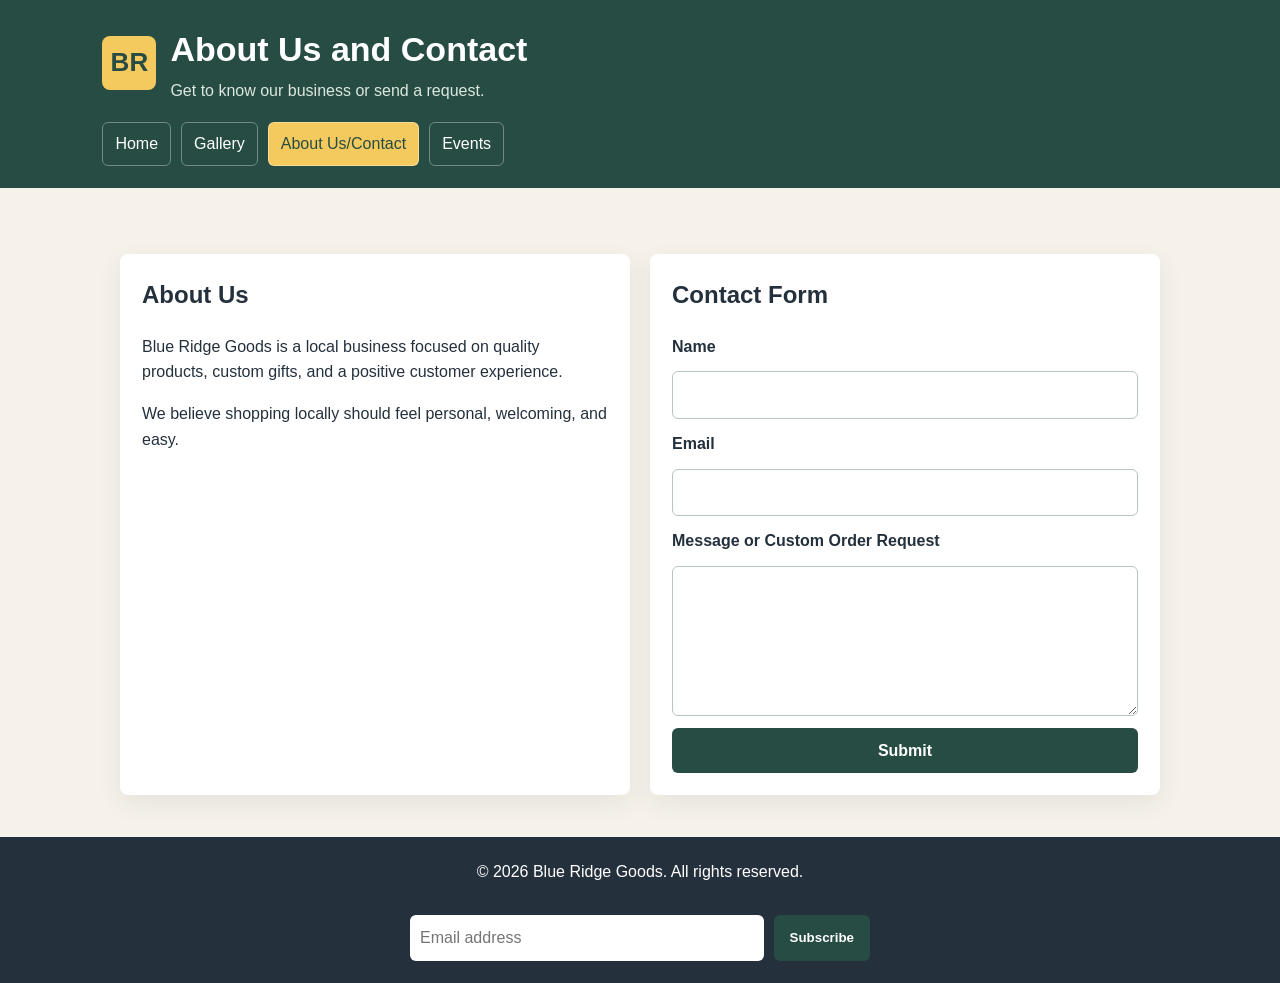
==== contact.html @ d957c25d "add javascript alert interactions" ====
<!DOCTYPE html>
<html>
<head>
  <title>Blue Ridge Goods - About Us/Contact</title>
  <link rel="stylesheet" href="style.css">
</head>
<body>

<header>
  <div class="brand">
    <div class="logo">BR</div>
    <div>
      <h1>About Us and Contact</h1>
      <p class="tagline">Get to know our business or send a request.</p>
    </div>
  </div>

  <nav>
    <a href="index.html">Home</a>
    <a href="gallery.html">Gallery</a>
    <a class="active" href="contact.html">About Us/Contact</a>
    <a href="custom.html">Events</a>
  </nav>
</header>

<main>
  <section class="grid">
    <article class="card">
      <h2>About Us</h2>
      <p>Blue Ridge Goods is a local business focused on quality products, custom gifts, and a positive customer experience.</p>
      <p>We believe shopping locally should feel personal, welcoming, and easy.</p>
    </article>

    <article class="card">
      <h2>Contact Form</h2>

      <form id="contact-form">
        <label for="name">Name</label>
        <input id="name" type="text" name="name" required>

        <label for="email">Email</label>
        <input id="email" type="email" name="email" required>

        <label for="message">Message or Custom Order Request</label>
        <textarea id="message" name="message" rows="5" required></textarea>

        <input type="submit" value="Submit">
      </form>
    </article>
  </section>
</main>

<footer>
  <div class="footer-content">
    <p>&copy; 2026 Blue Ridge Goods. All rights reserved.</p>
    <div class="subscribe-form">
      <input type="email" placeholder="Email address" aria-label="Email address">
      <button class="subscribe-button" type="button">Subscribe</button>
    </div>
  </div>
</footer>

<script src="script.js"></script>
</body>
</html>
---- style.css ----
* {
  box-sizing: border-box;
}

body {
  margin: 0;
  font-family: Arial, Helvetica, sans-serif;
  color: #24313d;
  background: #f6f2ea;
  line-height: 1.6;
}

header {
  background: #274c43;
  color: white;
  padding: 22px 8%;
}

.brand {
  display: flex;
  align-items: center;
  gap: 14px;
  margin-bottom: 18px;
}

.logo {
  width: 54px;
  height: 54px;
  display: grid;
  place-items: center;
  border-radius: 8px;
  background: #f4c95d;
  color: #274c43;
  font-size: 26px;
  font-weight: bold;
}

h1,
h2,
h3,
p {
  margin-top: 0;
}

h1 {
  margin-bottom: 2px;
  font-size: 34px;
}

.tagline {
  margin: 0;
  color: #dce8df;
}

nav {
  display: flex;
  flex-wrap: wrap;
  gap: 10px;
}

nav a {
  color: white;
  text-decoration: none;
  padding: 8px 12px;
  border: 1px solid rgba(255, 255, 255, 0.35);
  border-radius: 6px;
}

nav a:hover,
nav a.active {
  background: #f4c95d;
  color: #274c43;
}

main {
  width: min(1040px, 88%);
  margin: 0 auto;
  padding: 42px 0;
}

.hero {
  padding: 40px;
  border-radius: 8px;
  background: white;
  box-shadow: 0 8px 24px rgba(36, 49, 61, 0.08);
}

.hero h2 {
  font-size: 36px;
  line-height: 1.15;
  color: #274c43;
}

.grid {
  display: grid;
  grid-template-columns: repeat(auto-fit, minmax(220px, 1fr));
  gap: 20px;
  margin-top: 24px;
}

.card {
  background: white;
  border-radius: 8px;
  padding: 22px;
  box-shadow: 0 8px 24px rgba(36, 49, 61, 0.08);
}

.product-art {
  height: 150px;
  border-radius: 8px;
  margin-bottom: 16px;
  background: linear-gradient(135deg, #f4c95d, #7aa095);
}

.product-art.basket {
  background: linear-gradient(135deg, #d46a5b, #f4c95d);
}

.product-art.candle {
  background: linear-gradient(135deg, #7aa095, #f6f2ea);
}

.price {
  color: #5f746d;
  font-weight: bold;
}

button,
input[type="submit"] {
  border: 0;
  border-radius: 6px;
  background: #274c43;
  color: white;
  padding: 10px 16px;
  font-weight: bold;
  cursor: pointer;
}

button:hover,
input[type="submit"]:hover {
  background: #1d3932;
}

.footer-content {
  display: grid;
  gap: 14px;
  justify-items: center;
}

.subscribe-form {
  display: flex;
  flex-wrap: wrap;
  justify-content: center;
  gap: 10px;
  width: min(460px, 100%);
}

.subscribe-form input {
  flex: 1 1 220px;
  border: 0;
}

.gallery-actions {
  display: flex;
  flex-wrap: wrap;
  gap: 12px;
  margin-top: 24px;
}

.secondary-button {
  background: #7aa095;
}

.secondary-button:hover {
  background: #5f8278;
}

form {
  display: grid;
  gap: 12px;
}

label {
  font-weight: bold;
}

input,
textarea {
  width: 100%;
  padding: 10px;
  border: 1px solid #b8c5bf;
  border-radius: 6px;
  font: inherit;
}

footer {
  text-align: center;
  padding: 22px;
  background: #24313d;
  color: white;
}

@media (max-width: 620px) {
  header,
  main {
    width: 100%;
  }

  header {
    padding: 20px;
  }

  main {
    padding: 28px 20px;
  }

  .hero {
    padding: 24px;
  }

  h1 {
    font-size: 28px;
  }

  .hero h2 {
    font-size: 30px;
  }
}
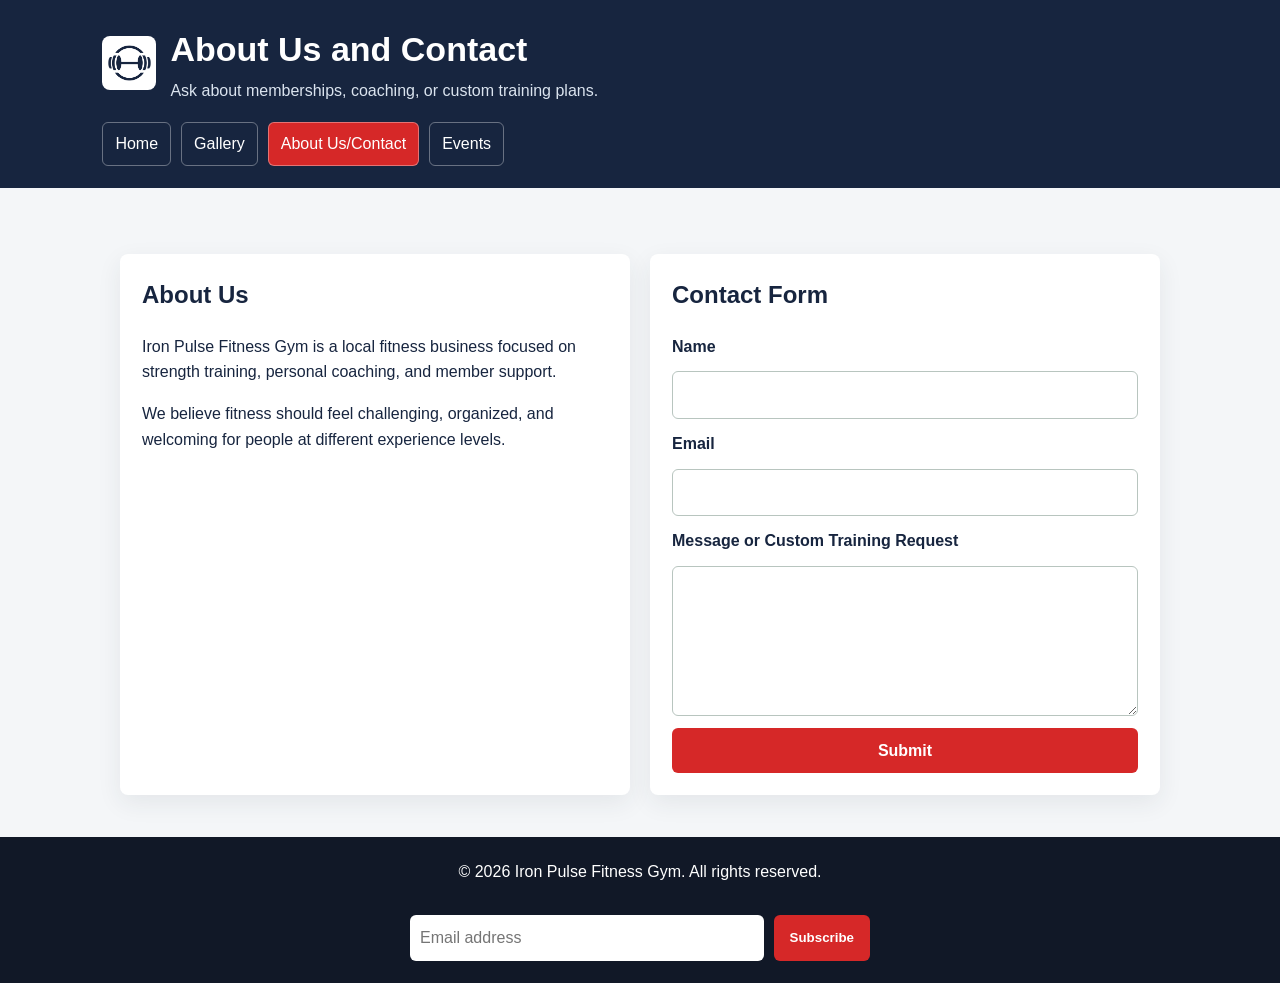
==== commit af6e6e45: "align final project with fitness gym client" ====
--- a/contact.html
+++ b/contact.html
@@ -1,17 +1,17 @@
 <!DOCTYPE html>
 <html>
 <head>
-  <title>Blue Ridge Goods - About Us/Contact</title>
+  <title>Iron Pulse Fitness Gym - About Us/Contact</title>
   <link rel="stylesheet" href="style.css">
 </head>
 <body>
 
 <header>
   <div class="brand">
-    <div class="logo">BR</div>
+    <img class="logo" src="logo.png" alt="Iron Pulse Fitness Gym logo">
     <div>
       <h1>About Us and Contact</h1>
-      <p class="tagline">Get to know our business or send a request.</p>
+      <p class="tagline">Ask about memberships, coaching, or custom training plans.</p>
     </div>
   </div>
 
@@ -27,8 +27,8 @@
   <section class="grid">
     <article class="card">
       <h2>About Us</h2>
-      <p>Blue Ridge Goods is a local business focused on quality products, custom gifts, and a positive customer experience.</p>
-      <p>We believe shopping locally should feel personal, welcoming, and easy.</p>
+      <p>Iron Pulse Fitness Gym is a local fitness business focused on strength training, personal coaching, and member support.</p>
+      <p>We believe fitness should feel challenging, organized, and welcoming for people at different experience levels.</p>
     </article>
 
     <article class="card">
@@ -41,7 +41,7 @@
         <label for="email">Email</label>
         <input id="email" type="email" name="email" required>
 
-        <label for="message">Message or Custom Order Request</label>
+        <label for="message">Message or Custom Training Request</label>
         <textarea id="message" name="message" rows="5" required></textarea>
 
         <input type="submit" value="Submit">
@@ -52,11 +52,11 @@
 
 <footer>
   <div class="footer-content">
-    <p>&copy; 2026 Blue Ridge Goods. All rights reserved.</p>
-    <div class="subscribe-form">
-      <input type="email" placeholder="Email address" aria-label="Email address">
-      <button class="subscribe-button" type="button">Subscribe</button>
-    </div>
+    <p>&copy; 2026 Iron Pulse Fitness Gym. All rights reserved.</p>
+    <form class="subscribe-form">
+      <input type="email" placeholder="Email address" aria-label="Email address" required>
+      <button class="subscribe-button" type="submit">Subscribe</button>
+    </form>
   </div>
 </footer>
 
--- a/style.css
+++ b/style.css
@@ -5,13 +5,13 @@
 body {
   margin: 0;
   font-family: Arial, Helvetica, sans-serif;
-  color: #24313d;
-  background: #f6f2ea;
+  color: #17253f;
+  background: #f4f6f8;
   line-height: 1.6;
 }
 
 header {
-  background: #274c43;
+  background: #17253f;
   color: white;
   padding: 22px 8%;
 }
@@ -26,13 +26,11 @@
 .logo {
   width: 54px;
   height: 54px;
-  display: grid;
-  place-items: center;
-  border-radius: 8px;
-  background: #f4c95d;
-  color: #274c43;
-  font-size: 26px;
-  font-weight: bold;
+  display: block;
+  border-radius: 8px;
+  background: white;
+  object-fit: contain;
+  padding: 5px;
 }
 
 h1,
@@ -49,7 +47,7 @@
 
 .tagline {
   margin: 0;
-  color: #dce8df;
+  color: #dbe4ef;
 }
 
 nav {
@@ -68,8 +66,8 @@
 
 nav a:hover,
 nav a.active {
-  background: #f4c95d;
-  color: #274c43;
+  background: #d62828;
+  color: white;
 }
 
 main {
@@ -88,7 +86,7 @@
 .hero h2 {
   font-size: 36px;
   line-height: 1.15;
-  color: #274c43;
+  color: #17253f;
 }
 
 .grid {
@@ -109,19 +107,19 @@
   height: 150px;
   border-radius: 8px;
   margin-bottom: 16px;
-  background: linear-gradient(135deg, #f4c95d, #7aa095);
-}
-
-.product-art.basket {
-  background: linear-gradient(135deg, #d46a5b, #f4c95d);
+  background: linear-gradient(135deg, #17253f, #39b54a);
+}
+
+.product-art.training {
+  background: linear-gradient(135deg, #d62828, #17253f);
 }
 
 .product-art.candle {
-  background: linear-gradient(135deg, #7aa095, #f6f2ea);
+  background: linear-gradient(135deg, #39b54a, #f4f6f8);
 }
 
 .price {
-  color: #5f746d;
+  color: #1d7f33;
   font-weight: bold;
 }
 
@@ -129,7 +127,7 @@
 input[type="submit"] {
   border: 0;
   border-radius: 6px;
-  background: #274c43;
+  background: #d62828;
   color: white;
   padding: 10px 16px;
   font-weight: bold;
@@ -138,7 +136,7 @@
 
 button:hover,
 input[type="submit"]:hover {
-  background: #1d3932;
+  background: #a61f1f;
 }
 
 .footer-content {
@@ -167,12 +165,63 @@
   margin-top: 24px;
 }
 
+.modal {
+  display: none;
+  position: fixed;
+  inset: 0;
+  z-index: 10;
+  align-items: center;
+  justify-content: center;
+  padding: 20px;
+  background: rgba(36, 49, 61, 0.55);
+}
+
+.modal.show {
+  display: flex;
+}
+
+.modal-content {
+  width: min(560px, 100%);
+  max-height: 86vh;
+  overflow: auto;
+  background: white;
+  border-radius: 8px;
+  padding: 24px;
+  box-shadow: 0 16px 36px rgba(36, 49, 61, 0.25);
+}
+
+.modal-header {
+  display: flex;
+  align-items: center;
+  justify-content: space-between;
+  gap: 16px;
+}
+
+.icon-button {
+  width: 38px;
+  height: 38px;
+  padding: 0;
+}
+
+.cart-list {
+  padding-left: 20px;
+}
+
+.cart-list li {
+  margin-bottom: 8px;
+}
+
+.cart-total {
+  color: #17253f;
+  font-weight: bold;
+}
+
 .secondary-button {
-  background: #7aa095;
+  background: #17253f;
 }
 
 .secondary-button:hover {
-  background: #5f8278;
+  background: #0f1a2d;
 }
 
 form {
@@ -196,7 +245,7 @@
 footer {
   text-align: center;
   padding: 22px;
-  background: #24313d;
+  background: #111827;
   color: white;
 }
 
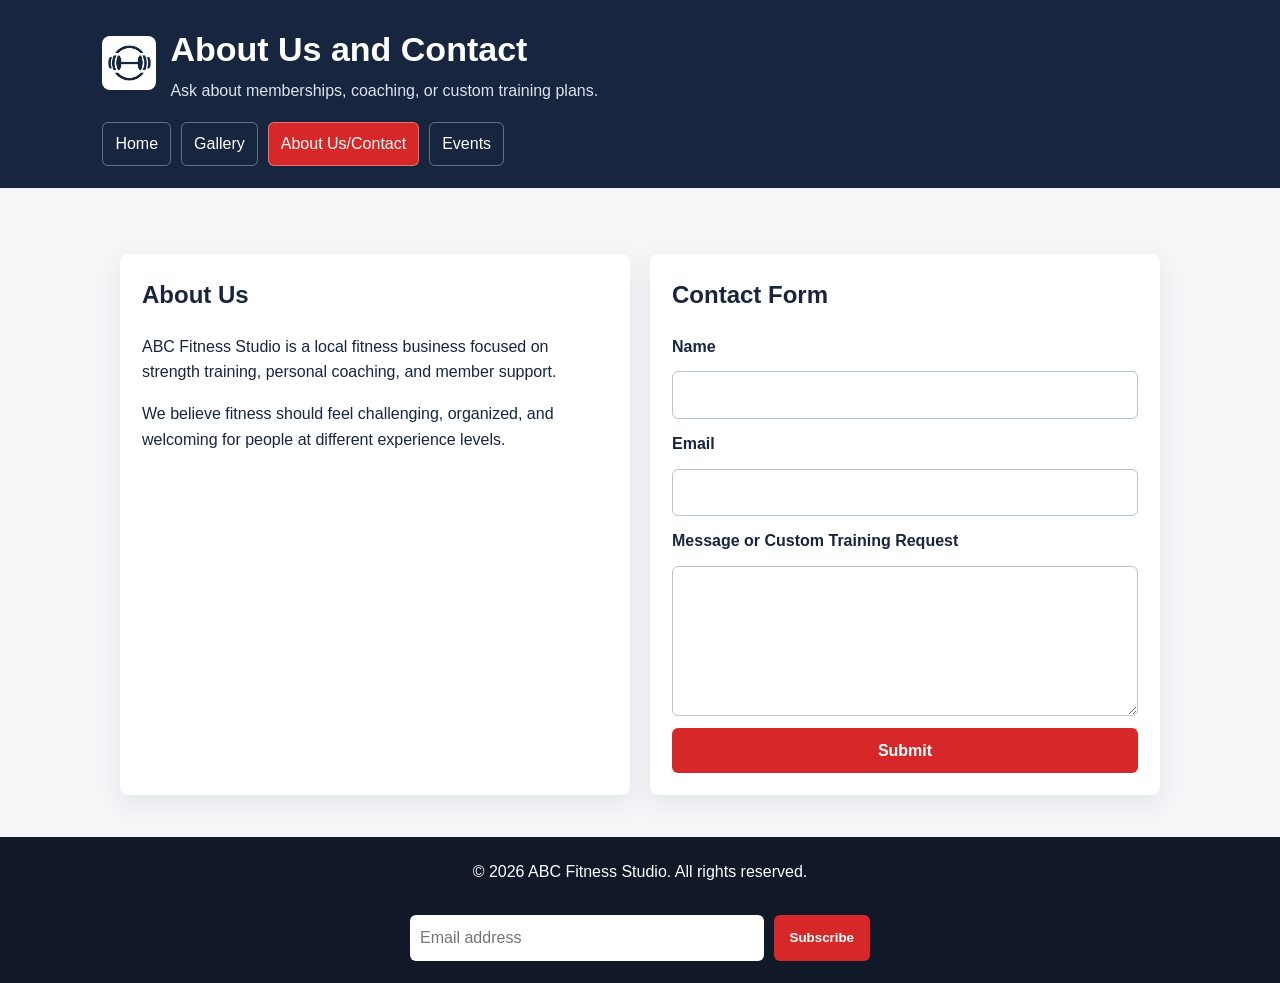
==== commit 11085826: "prepare final report document" ====
--- a/contact.html
+++ b/contact.html
@@ -1,14 +1,14 @@
 <!DOCTYPE html>
 <html>
 <head>
-  <title>Iron Pulse Fitness Gym - About Us/Contact</title>
+  <title>ABC Fitness Studio - About Us/Contact</title>
   <link rel="stylesheet" href="style.css">
 </head>
 <body>
 
 <header>
   <div class="brand">
-    <img class="logo" src="logo.png" alt="Iron Pulse Fitness Gym logo">
+    <img class="logo" src="logo.png" alt="ABC Fitness Studio logo">
     <div>
       <h1>About Us and Contact</h1>
       <p class="tagline">Ask about memberships, coaching, or custom training plans.</p>
@@ -27,7 +27,7 @@
   <section class="grid">
     <article class="card">
       <h2>About Us</h2>
-      <p>Iron Pulse Fitness Gym is a local fitness business focused on strength training, personal coaching, and member support.</p>
+      <p>ABC Fitness Studio is a local fitness business focused on strength training, personal coaching, and member support.</p>
       <p>We believe fitness should feel challenging, organized, and welcoming for people at different experience levels.</p>
     </article>
 
@@ -52,7 +52,7 @@
 
 <footer>
   <div class="footer-content">
-    <p>&copy; 2026 Iron Pulse Fitness Gym. All rights reserved.</p>
+    <p>&copy; 2026 ABC Fitness Studio. All rights reserved.</p>
     <form class="subscribe-form">
       <input type="email" placeholder="Email address" aria-label="Email address" required>
       <button class="subscribe-button" type="submit">Subscribe</button>
@@ -63,3 +63,4 @@
 <script src="script.js"></script>
 </body>
 </html>
+
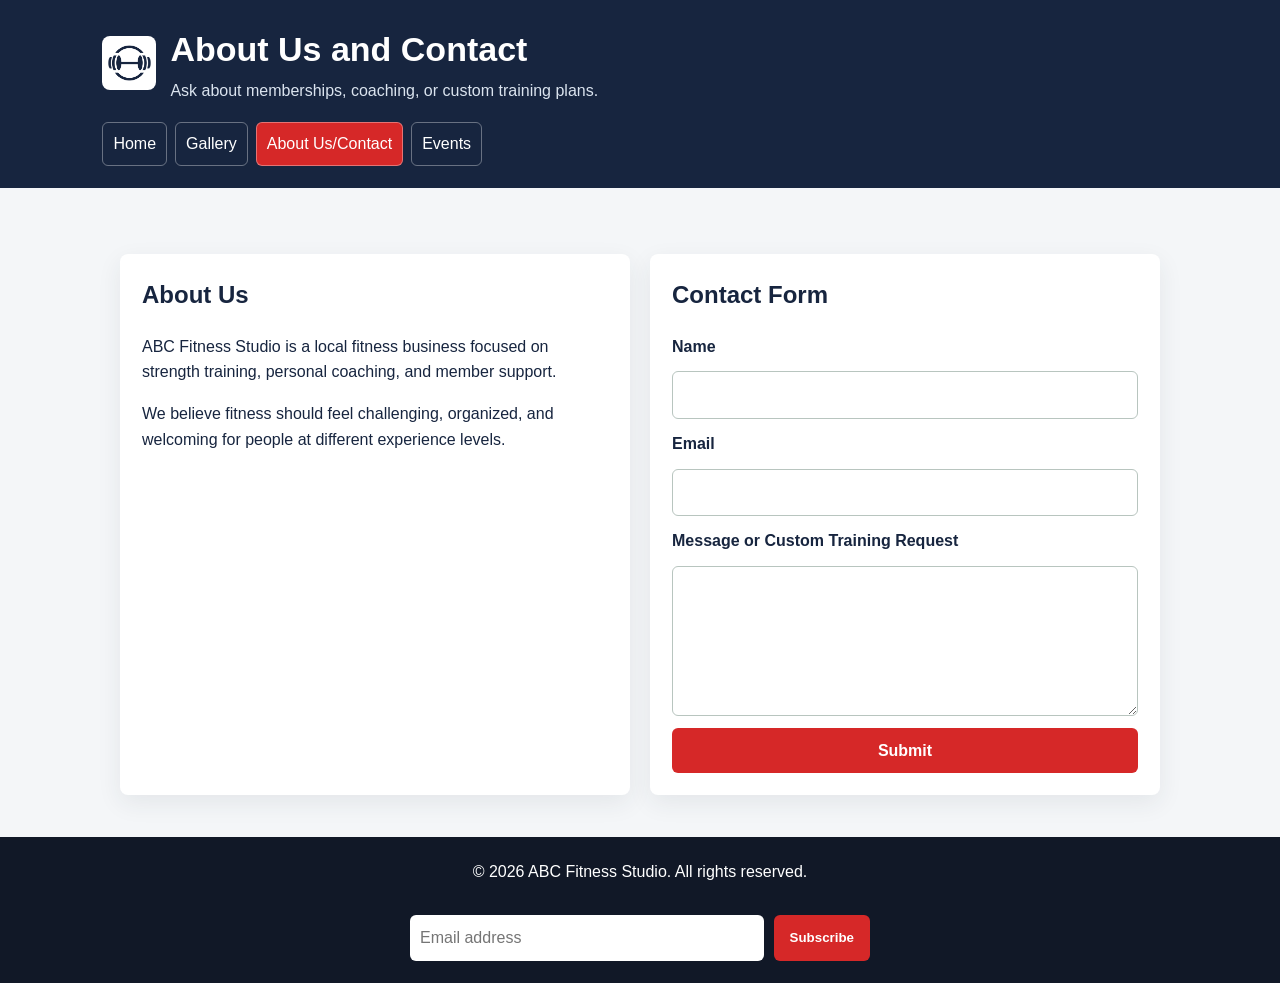
==== commit b75cf60c: "force refreshed compact mobile nav" ====
--- a/contact.html
+++ b/contact.html
@@ -1,8 +1,9 @@
 <!DOCTYPE html>
 <html>
 <head>
+  <meta name="viewport" content="width=device-width, initial-scale=1.0">
   <title>ABC Fitness Studio - About Us/Contact</title>
-  <link rel="stylesheet" href="style.css">
+  <link rel="stylesheet" href="style.css?v=mobile-nav-2">
 </head>
 <body>
 
--- a/style.css
+++ b/style.css
@@ -10,6 +10,10 @@
   line-height: 1.6;
 }
 
+img {
+  max-width: 100%;
+}
+
 header {
   background: #17253f;
   color: white;
@@ -53,13 +57,16 @@
 nav {
   display: flex;
   flex-wrap: wrap;
-  gap: 10px;
+  gap: 8px;
 }
 
 nav a {
+  display: inline-flex;
+  align-items: center;
+  justify-content: center;
   color: white;
   text-decoration: none;
-  padding: 8px 12px;
+  padding: 8px 10px;
   border: 1px solid rgba(255, 255, 255, 0.35);
   border-radius: 6px;
 }
@@ -125,6 +132,7 @@
 
 button,
 input[type="submit"] {
+  min-height: 44px;
   border: 0;
   border-radius: 6px;
   background: #d62828;
@@ -236,6 +244,7 @@
 input,
 textarea {
   width: 100%;
+  min-height: 44px;
   padding: 10px;
   border: 1px solid #b8c5bf;
   border-radius: 6px;
@@ -250,28 +259,112 @@
 }
 
 @media (max-width: 620px) {
-  header,
+  header {
+    padding: 18px 16px;
+  }
+
   main {
     width: 100%;
-  }
-
-  header {
-    padding: 20px;
-  }
-
-  main {
-    padding: 28px 20px;
+    padding: 28px 16px;
+  }
+
+  .brand {
+    align-items: flex-start;
+    gap: 12px;
+  }
+
+  .logo {
+    width: 48px;
+    height: 48px;
+    flex: 0 0 auto;
+  }
+
+  nav {
+    display: flex;
+    flex-wrap: nowrap !important;
+    gap: 5px;
+    width: 100%;
+  }
+
+  nav a {
+    min-height: 44px;
+    flex: 1 1 0;
+    min-width: 0;
+    padding: 8px 3px;
+    font-size: 12px;
+    text-align: center;
+    white-space: nowrap;
+  }
+
+  nav a:nth-child(3) {
+    font-size: 11px;
   }
 
   .hero {
-    padding: 24px;
+    padding: 22px;
   }
 
   h1 {
+    font-size: 26px;
+    line-height: 1.15;
+  }
+
+  .hero h2 {
     font-size: 28px;
   }
 
-  .hero h2 {
-    font-size: 30px;
-  }
-}
+  .grid {
+    grid-template-columns: 1fr;
+    gap: 16px;
+  }
+
+  .card {
+    padding: 18px;
+  }
+
+  .product-art {
+    height: 120px;
+  }
+
+  .gallery-actions,
+  .subscribe-form {
+    display: grid;
+    grid-template-columns: 1fr;
+    width: 100%;
+  }
+
+  .gallery-actions button,
+  .subscribe-form button {
+    width: 100%;
+  }
+
+  .modal {
+    align-items: flex-start;
+    padding: 12px;
+  }
+
+  .modal-content {
+    max-height: calc(100vh - 24px);
+    padding: 18px;
+  }
+
+  .modal-header h2 {
+    font-size: 24px;
+  }
+}
+
+@media (max-width: 380px) {
+  .brand {
+    display: grid;
+  }
+
+  nav a {
+    min-height: 40px;
+    font-size: 11px;
+    padding: 7px 2px;
+  }
+
+  nav a:nth-child(3) {
+    font-size: 10px;
+  }
+}
